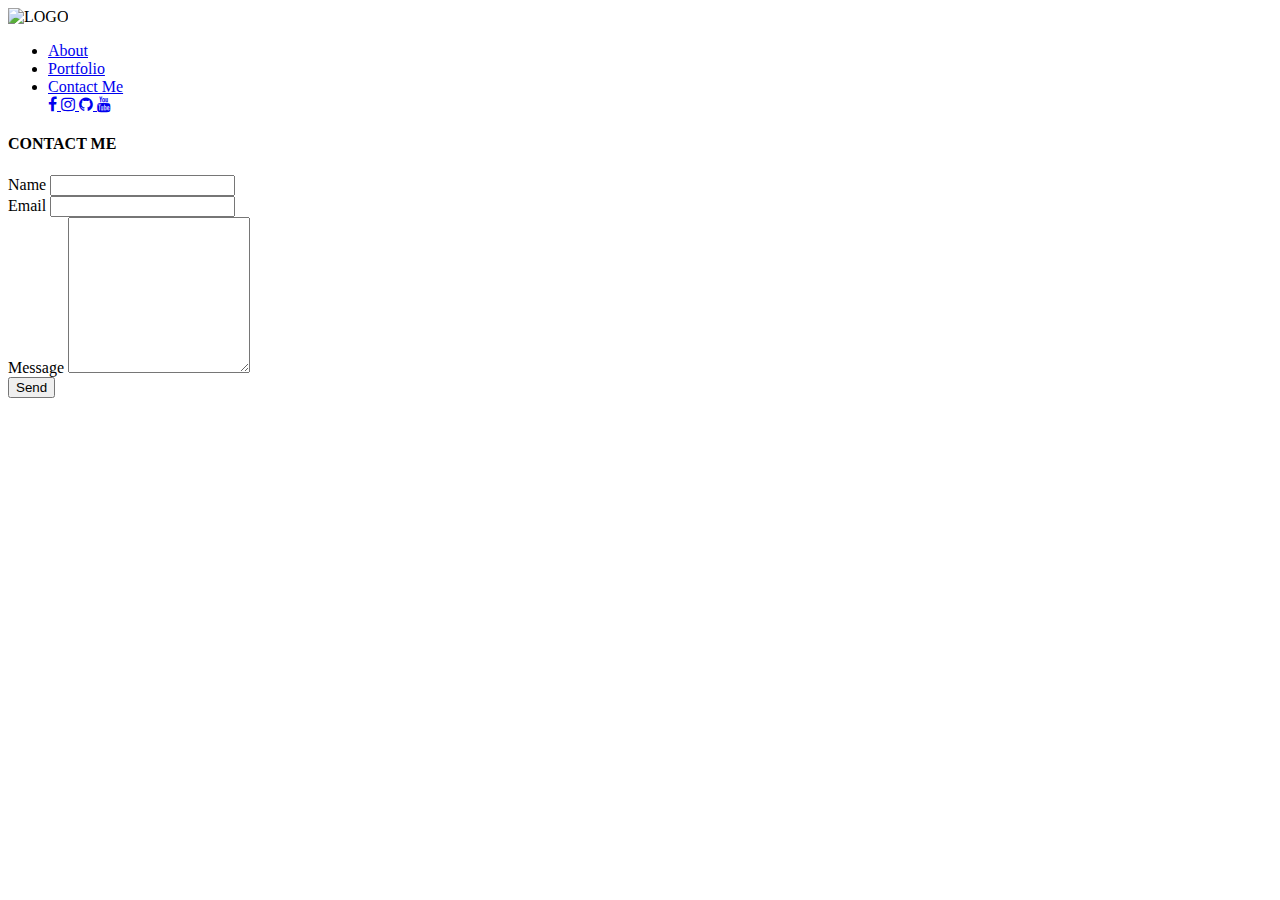
==== contact.html @ ec7243e4 "Add contact.html" ====
<!DOCTYPE html>
<html lang="en">
<head>
    <meta charset="UTF-8">
    <meta name="viewport" content="width=device-width, initial-scale=1.0">
    <title>Himanshu Pandey - Portfolio</title>
    <link rel="stylesheet" href="css/style.css">
    <link rel="icon" href="logo.png ">
    <link rel="stylesheet" href="https://cdnjs.cloudflare.com/ajax/libs/font-awesome/4.7.0/css/font-awesome.min.css">
</head>
<body class="body-contact">
    <nav class="navbar">
        <div class="logo">
            <img src="img/hp02.jpg" alt="LOGO">
        </div>
        <ul>
            <li>
                <a href="index.html">About</a>
            </li>
            <li>
                <a href="portfolio.html">Portfolio</a>
            </li>
            <li class="active">
                <a href="contact.html">Contact Me</a>
            </li>
            <div class="social">
                <a href="#">
                    <i class="fa fa-facebook"></i>
                </a>
                <a href="#">
                    <i class="fa fa-instagram"></i>
                </a>
                <a href="#">
                    <i class="fa fa-github"></i>
                </a>
                <a href="#">
                    <i class="fa fa-youtube"></i>
                </a>
            </div>
        </ul>
    </nav>
    <div class="contact-text">
        <h4>CONTACT ME</h4>
    </div>
    <section class="contact-sec">
        <form action="#">
            <div class="form-control">
                <label>Name</label>
                <input type="text">
            </div>
            <div class="form-control">
                <label>Email</label>
                <input type="text">
            </div>
            <div class="form-control">
                <label>Message</label>
                <textarea rows="10"></textarea>
            </div>
            <div class="btn-holder">
                <button type="submit">Send</button>
            </div>
        </form>
    </section>
</body>
</html>
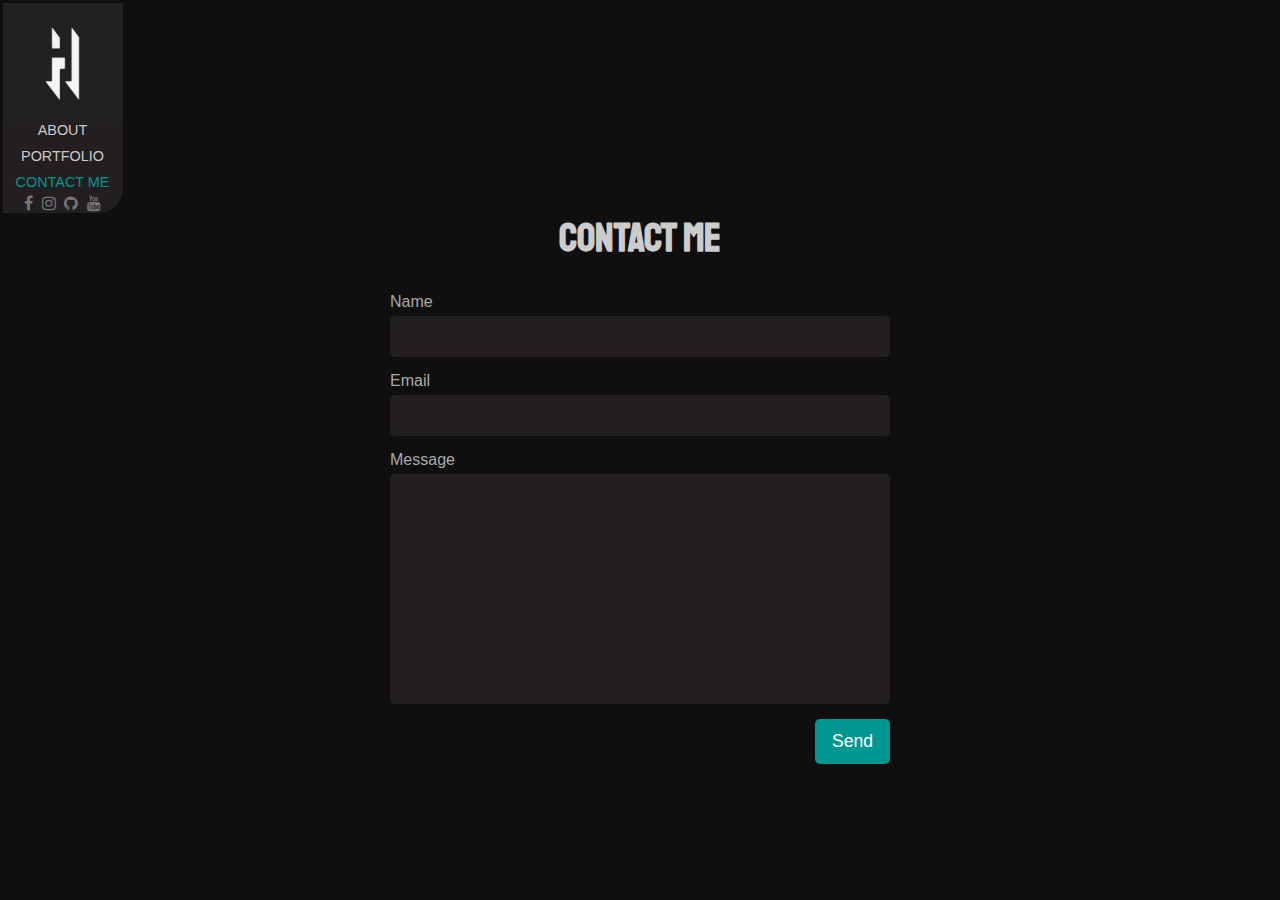
==== commit 3cf532c2: "update" ====
--- a/contact.html
+++ b/contact.html
@@ -11,7 +11,7 @@
 <body class="body-contact">
     <nav class="navbar">
         <div class="logo">
-            <img src="img/hp02.jpg" alt="LOGO">
+            <img src="img/h-logo.jpg" alt="LOGO">
         </div>
         <ul>
             <li>
--- a/css/style.css
+++ b/css/style.css
@@ -0,0 +1,306 @@
+@import url('https://fonts.googleapis.com/css2?family=Lobster&family=Poppins&display=swap');
+@import url('https://fonts.googleapis.com/css2?family=Staatliches&display=swap');
+
+*{
+    padding: 0;
+    margin: 0;
+    font-family: Arial, Helvetica, sans-serif;
+    box-sizing: border-box;
+}
+.body-about {
+    background: #000000f0 url('../img/hp-bg.jpg');
+    background-size: cover;
+    background-repeat: no-repeat;
+    background-attachment: fixed;
+}
+.logo img {
+    width: 120px;
+}
+.navbar{
+    margin-top: 2.5px;
+    margin-left: 2.5px;
+}
+.navbar ul {
+    background-color: #231f20;
+    width: 120px;
+    text-align: center;
+    border-bottom-right-radius: 25px;
+    margin-top: -10px;
+}
+.navbar ul li {
+    list-style-type: none;
+}
+.navbar ul li a {
+    display: inline-block;
+    color: #ccc;
+    text-decoration: none;
+    padding: 5px;
+    text-transform: uppercase;
+    font-size: 0.9rem ;
+}
+.navbar ul li a:hover{
+    color: #019791;
+}
+.navbar ul .active a {
+    color: #019791;
+}
+.social a:hover i{
+    color: #019791;
+    transform: scale(1.1);
+}
+.social a {
+    text-decoration: none;
+    padding: 2px;
+}
+.social a i {
+    color: #777;
+    font-size: 1rem;
+    transition: transform 300ms;
+}
+.banner {
+    display: flex;
+    flex-direction: column;
+    justify-content: center;
+    align-items: center;
+    min-height: 50vh;
+}
+.banner h5{
+    font-size: 1.8rem;
+    color: #ccc;
+    font-family: 'Lobster', sans-serif;
+}
+.banner h1 {
+    font-size: 6rem;
+    text-align: center;
+    color: #eee;
+    font-family: 'Staatliches', sans-serif;
+}
+.banner h1 span {
+    background-color: rgba(1, 151, 145, 0.5);
+}
+.banner p {
+    font-size: 1.5rem;
+    color: #ccc;
+    font-family: 'Lobster', sans-serif;
+}
+.about {
+    background-color: rgba(1, 151, 145, 0.5);
+    max-width: 500px;
+    width: 90%;
+    margin: 20vh auto;
+    padding: 10px;
+    border-radius: 10px;
+}
+.about h4 {
+    color: #eee;
+    font-size: 2rem;
+    font-family: 'Lobster', sans-serif;
+    padding: 20px 0px;
+    text-align: center;
+}
+.about p{
+    color: #eee;
+    text-align: justify;
+    line-height: 1.7rem;
+}
+/* for small screen */
+@media screen and (max-width: 460px) {
+    .body-about{
+        background-size: 150%;
+        background-position: center;
+    }
+    .navbar{
+        display: flex;
+        align-items: flex-end;
+        flex-direction: column;
+    }
+    .navbar ul {
+        border-bottom-left-radius: 25px;
+        border-bottom-right-radius: 0px;
+    }
+    .banner h1{
+        font-size: 4rem;
+    }
+}
+
+
+@media screen and (max-width: 1520px) {
+    .body-about{
+        background-size: 150%;
+        background-position: center;
+    }
+}
+
+
+/* Portfolio */
+
+.body-portfolio {
+    background-color: #000000f0;
+}
+.work-text h4{
+    text-align: center;
+    color: #ccc;
+    font-size: 2.5rem;
+    font-family: 'Staatliches', sans-serif;
+}
+.work-text p{
+    text-align: center;
+    color: #ccc;
+    padding: 10px;
+    font-family: 'Lobster', sans-serif;
+    font-size: 1.3rem;
+}
+.row{
+    width: 80%;
+    margin: 20px auto;
+    display: flex;
+    flex-wrap: wrap;
+    padding: 0 4px;
+}
+.column {
+    flex: 25%;
+    max-width: 25%;
+    padding: 0 4px;
+}
+.column a  {
+    display: block;
+    position: relative;
+}
+.column a:hover img{
+    transform: scale(0.95);
+}
+.column img{
+    margin-top: 8px;
+    vertical-align: middle;
+    width: 100%;
+    transition: transform 500ms;
+}
+.column .title{
+    width: 100%;
+    height: 100%;
+    position: absolute;
+    top: 0;
+    left: 0;
+    justify-content: center;
+    display: none;
+    align-items: flex-end;
+}
+.column .title h5 {
+    background-color: rgba(1, 151, 145, 0.5);
+    padding: 20px;
+    color: #eee;
+    border-radius: 5px;
+    width: 100%;
+}
+.column .title h5 span{
+    display: block;
+    padding: 5px;
+    color: #ccc;
+}
+.column a:hover .title{
+    display: flex;
+    transform: scale(0.95)
+}
+.pagination {
+    margin: 60px 0;
+    text-align: center;
+}
+.pagination a{
+    display: inline-block;
+    border: 2px solid #019791;
+    padding: 10px 15px;
+    color: #019791;
+    font-size: 1.1rem;
+    cursor: pointer;
+    border-radius: 5px;
+    text-decoration: none;
+    transition: background-color 500ms, color 500ms;
+}
+.pagination a:hover{
+    background-color: #019791;
+    color: #fff;
+    /* box-shadow: 0 8px 16px 0 rgba(0,0,0,0.2); */
+}
+
+@media screen and (max-width: 900px){
+    .column{
+        flex: 50%;
+        max-width: 50%;
+    }
+}
+@media screen and (max-width: 600px){
+    .column{
+        flex: 100%;
+        max-width: 100%;
+    }
+}
+
+/* Contact ME */
+.body-contact {
+    background-color: #000000f0;
+}
+.contact-text h4 {
+    text-align: center;
+    color: #ccc;
+    font-size: 2.5rem;
+    font-family: 'Staatliches', sans-serif;
+}
+.contact-sec form {
+    max-width: 500px;
+    width: 90%;
+    margin: 30px auto;
+}
+.form-control{
+    margin: 15px 0;
+}
+.form-control label{
+    color: #aaa;
+    display: block;
+    width: 100%;
+    margin-bottom: 5px;
+}
+.form-control input{
+    display: block;
+    width: 100%;
+    background-color: #231f20;
+    outline: none;
+    border: none;
+    padding: 10px;
+    font-size: 1.1rem;
+    border-radius: 5px;
+    color: #ccc;
+}
+.form-control textarea{
+    display: block;
+    width: 100%;
+    background-color: #231f20;
+    outline: none;
+    border: none;
+    padding: 10px;
+    font-size: 1.1rem;
+    border-radius: 5px;
+    color: #ccc;
+    resize: none;
+}
+.btn-holder{
+    display: flex;
+    justify-content: flex-end;
+}
+.btn-holder button {
+    display: inline-block;
+    border: 2px solid #019791;
+    padding: 10px 15px;
+    color: #fff;
+    background-color: #019791;
+    font-size: 1.1rem;
+    cursor: pointer;
+    outline: none;
+    border-radius: 5px;
+    text-decoration: none;
+    transition: background-color 500ms, color 500ms;
+}
+.btn-holder button:hover{
+    background-color: transparent;
+    color: #019791;
+    /* box-shadow: 0 8px 16px 0 rgba(0,0,0,0.2); */
+}
